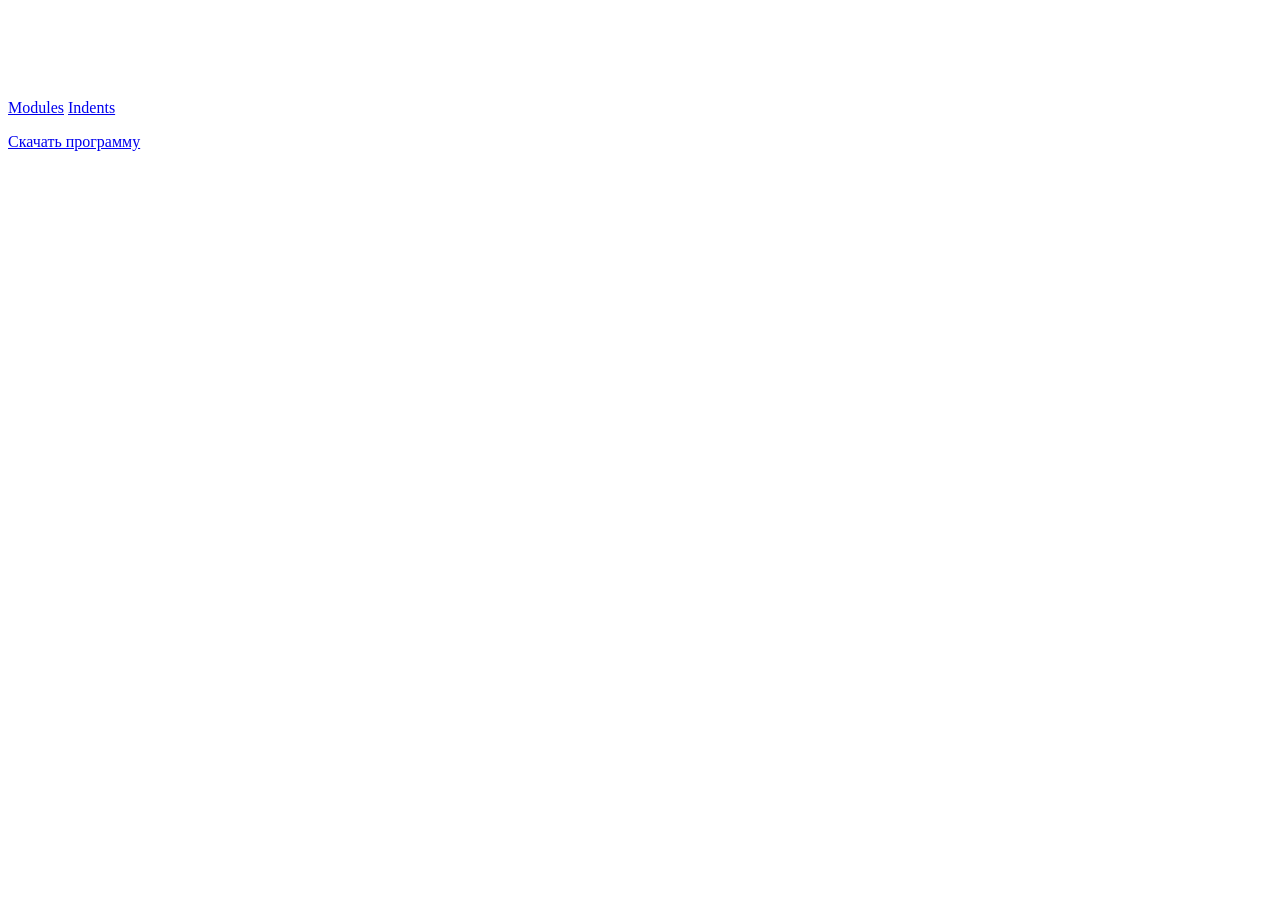
==== index.html @ a8167110 "Практическая работа 2-20" ====
<!DOCTYPE html>
<html lang="ru">
    <head>
        <meta charset="UTF-8">
        <title>Индекс</title>
    </head>
    <body>
        <h1>
            <!--Логотип не видно на белом фоне-->
            <a href="https://skillbox.ru" target="_blank"><img src="img/logo-light.png" alt="Логотип SkillBox"></a> 
        </h1>

        <div>
            <a href="modules.html">Modules</a>
            <a href="article.html">Indents</a>
        </div>

        <p>
            <a href="skillbox.docx" download>Скачать программу</a>
        </p>
    </body>
</html>
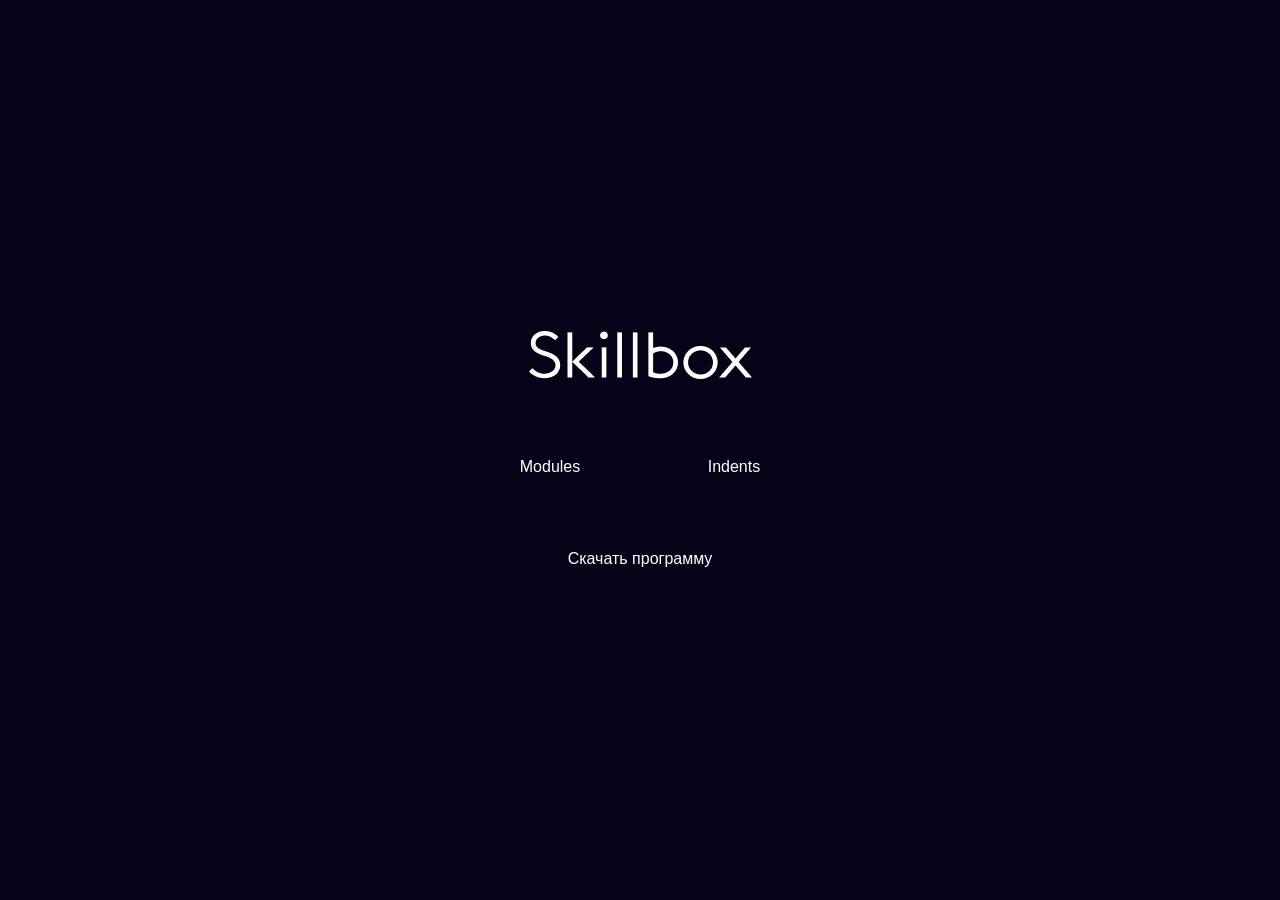
==== commit 401cc0c9: "Выполнение задания 3." ====
--- a/index.html
+++ b/index.html
@@ -1,22 +1,23 @@
 <!DOCTYPE html>
 <html lang="ru">
-    <head>
-        <meta charset="UTF-8">
-        <title>Индекс</title>
-    </head>
-    <body>
-        <h1>
-            <!--Логотип не видно на белом фоне-->
-            <a href="https://skillbox.ru" target="_blank"><img src="img/logo-light.png" alt="Логотип SkillBox"></a> 
-        </h1>
 
-        <div>
-            <a href="modules.html">Modules</a>
-            <a href="article.html">Indents</a>
-        </div>
+<head>
+    <meta charset="UTF-8">
+    <title>Индекс</title>
+    <link rel="stylesheet" href="css/normalize.css">
+    <link rel="stylesheet" href="css/style.css">
+</head>
 
-        <p>
-            <a href="skillbox.docx" download>Скачать программу</a>
-        </p>
-    </body>
+<div class="main-content">
+    <a class="logo" href="https://skillbox.ru" target="_blank">
+        <img src="img/logo-light.png" alt="Логотип SkillBox">
+    </a>
+    <div class="links">
+        <a class="link" href="modules.html">Modules</a>
+        <a class="link" href="article.html">Indents</a>
+    </div>
+    <a href="skillbox.docx" download>Скачать программу</a>
+
+</div>
+
 </html>
--- a/css/style.css
+++ b/css/style.css
@@ -0,0 +1,107 @@
+html {
+	box-sizing: border-box;
+}
+
+*,
+*::before,
+*::after {
+	box-sizing: inherit;
+}
+
+a {
+	color: inherit;
+	text-decoration: none;
+}
+
+img {
+	max-width: 100%;
+}
+
+body {
+	font-family: 'font', sans-serif;
+}
+
+.main-content {
+    display: flex;
+    flex-direction: column;
+    align-items: center;
+    justify-content: center;
+    min-height: 100vh;
+    color: #fff;
+    background-color: #070217;
+}
+
+.logo {
+    display: inline-block;
+    margin-bottom: 50px;
+}
+
+.links {
+    margin-bottom: 50px;
+}
+
+.link {
+    display: inline-block;
+    padding: 24px 49px;
+}
+
+.link:not(:last-child) {
+    margin-right: 25px;
+}
+
+.container{
+    margin: 0 auto;
+    padding: 80px 0;
+    width: 1170px;
+}
+
+.header1{
+    margin-top: 0;
+    margin-bottom: 40px;
+}
+
+.header2{
+    margin-top: 0;
+    margin-bottom: 10px;
+}
+
+.text{
+    width: 872px;
+    margin-top: 0;
+    margin-bottom: 40px;
+}
+
+.gray-box {
+    border-radius: 20px;
+    padding: 30px;
+    background-color: #f3f3f3;
+    margin-bottom: 40px;
+}
+
+.gray-box:last-of-type{
+    margin-bottom: 0;
+}
+
+.gray-box .text {
+    width: 692px;
+    margin-bottom: 10px;
+}
+
+.table-of-contents {
+    padding-left: 15px;
+}
+
+.table-of-contents .list-item:not(:last-child){
+    margin-bottom: 20px;
+}
+
+.image {
+    margin-bottom: 40px;
+}
+
+.fig {
+    display: inline-block;
+    margin-bottom: 40px;
+    width: 872;
+    margin-left: 0;
+}
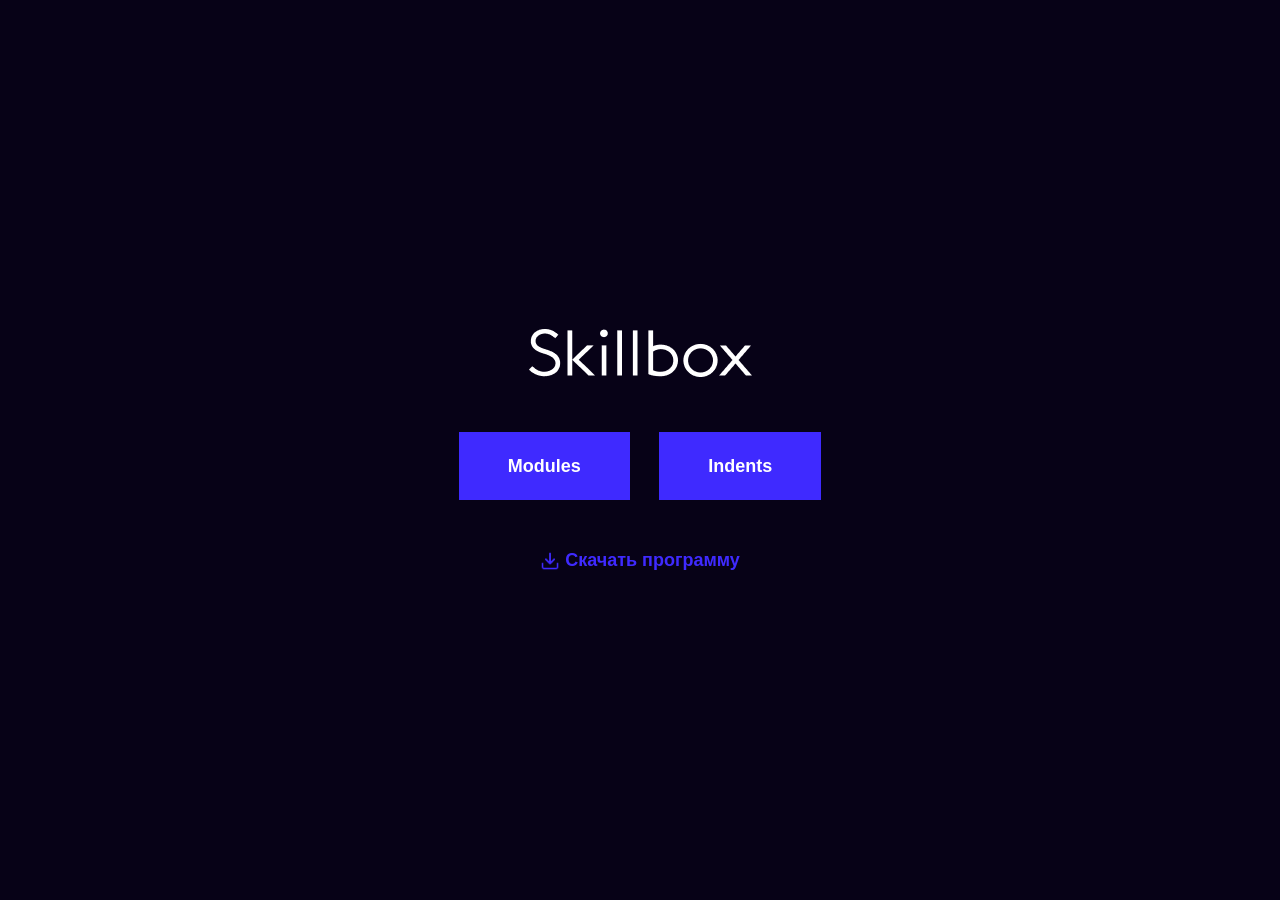
==== commit ba3e64d6: "Задание 4" ====
--- a/index.html
+++ b/index.html
@@ -9,15 +9,16 @@
 </head>
 
 <div class="main-content">
-    <a class="logo" href="https://skillbox.ru" target="_blank">
-        <img src="img/logo-light.png" alt="Логотип SkillBox">
-    </a>
-    <div class="links">
-        <a class="link" href="modules.html">Modules</a>
-        <a class="link" href="article.html">Indents</a>
-    </div>
-    <a href="skillbox.docx" download>Скачать программу</a>
-
+    <body>
+        <a class="logo" href="https://skillbox.ru" target="_blank">
+            <img src="img/logo-light.png" alt="Логотип SkillBox">
+        </a>
+        <div class="links">
+            <a class="link" href="modules.html">Modules</a>
+            <a class="link" href="article.html">Indents</a>
+        </div>
+        <a class="download-link" href="skillbox.docx" download>Скачать программу</a>
+    </body>
 </div>
 
 </html>
--- a/css/style.css
+++ b/css/style.css
@@ -1,24 +1,27 @@
+/* задание 3 */
+
 html {
-	box-sizing: border-box;
+    box-sizing: border-box;
 }
 
 *,
 *::before,
 *::after {
-	box-sizing: inherit;
+    box-sizing: inherit;
 }
 
 a {
-	color: inherit;
-	text-decoration: none;
+    color: inherit;
+    text-decoration: none;
 }
 
 img {
-	max-width: 100%;
+    max-width: 100%;
 }
 
 body {
-	font-family: 'font', sans-serif;
+    /* font-family: 'font', sans-serif; */
+    font-family: Arial, Verdana, sans-serif;
 }
 
 .main-content {
@@ -43,32 +46,68 @@
 .link {
     display: inline-block;
     padding: 24px 49px;
+
+    font-weight: 700;
+    font-size: 18px;
+    background-color: #3f2aff;
 }
 
 .link:not(:last-child) {
     margin-right: 25px;
 }
 
-.container{
+.download-link {
+    padding-left: 25px;
+    font-weight: 700;
+    font-size: 18px;
+    color: #3f2aff;
+    background-image: url("../img/download.png");
+    background-position: left center;
+    background-size: 20px 20px;
+    background-repeat: no-repeat;
+}
+
+.container {
     margin: 0 auto;
     padding: 80px 0;
     width: 1170px;
 }
 
-.header1{
+.header1 {
     margin-top: 0;
     margin-bottom: 40px;
+    font-weight: 400;
+    font-size: 60px;
+    line-height: 60px;
+    color: #333;
 }
 
-.header2{
+.header2 {
     margin-top: 0;
     margin-bottom: 10px;
+    font-size: 40px;
+    line-height: 46px;
+    color: #333;
 }
 
-.text{
+.header3 {
+    margin-top: 0;
+    margin-bottom: 10px;
+    font-size: 30px;
+    line-height: 34px;
+    color: #333;
+}
+
+.text {
     width: 872px;
     margin-top: 0;
     margin-bottom: 40px;
+
+    font-weight: 400;
+    font-size: 20px;
+    line-height: 32px;
+    color: #333;
+
 }
 
 .gray-box {
@@ -78,7 +117,7 @@
     margin-bottom: 40px;
 }
 
-.gray-box:last-of-type{
+.gray-box:last-of-type {
     margin-bottom: 0;
 }
 
@@ -91,7 +130,18 @@
     padding-left: 15px;
 }
 
-.table-of-contents .list-item:not(:last-child){
+.table-of-contents .list-item {
+    display: table;
+    color: #3f2aff;
+    border-bottom: 1px solid #3f2aff;
+    font-size: 20px;
+}
+
+.table-of-contents .list-item::marker {
+    color: #3f2aff;
+}
+
+.table-of-contents .list-item:not(:last-child) {
     margin-bottom: 20px;
 }
 
@@ -104,4 +154,37 @@
     margin-bottom: 40px;
     width: 872;
     margin-left: 0;
+    font-size: 0;
+}
+
+.fig .text {
+    border: 1px solid #b6b6b6;
+    border-top: 0;
+    padding-top: 19px;
+    padding-bottom: 19px;
+    font-weight: 400;
+    font-size: 14px;
+    text-align: center;
+}
+
+.blue-text {
+    border-radius: 20px;
+    padding: 50px 95px 50px 95px;
+    width: 100%;
+    font-weight: 700;
+    font-size: 30px;
+    color: white;
+    background-color: #3f2aff;
+}
+
+.gray-box-1 {
+    background-image: url("../img/decorate-1.png");
+    background-repeat: no-repeat;
+    background-position: right center;
+}
+
+.gray-box-2 {
+    background-image: url("../img/decorate-2.png");
+    background-repeat: no-repeat;
+    background-position: right center;
 }
